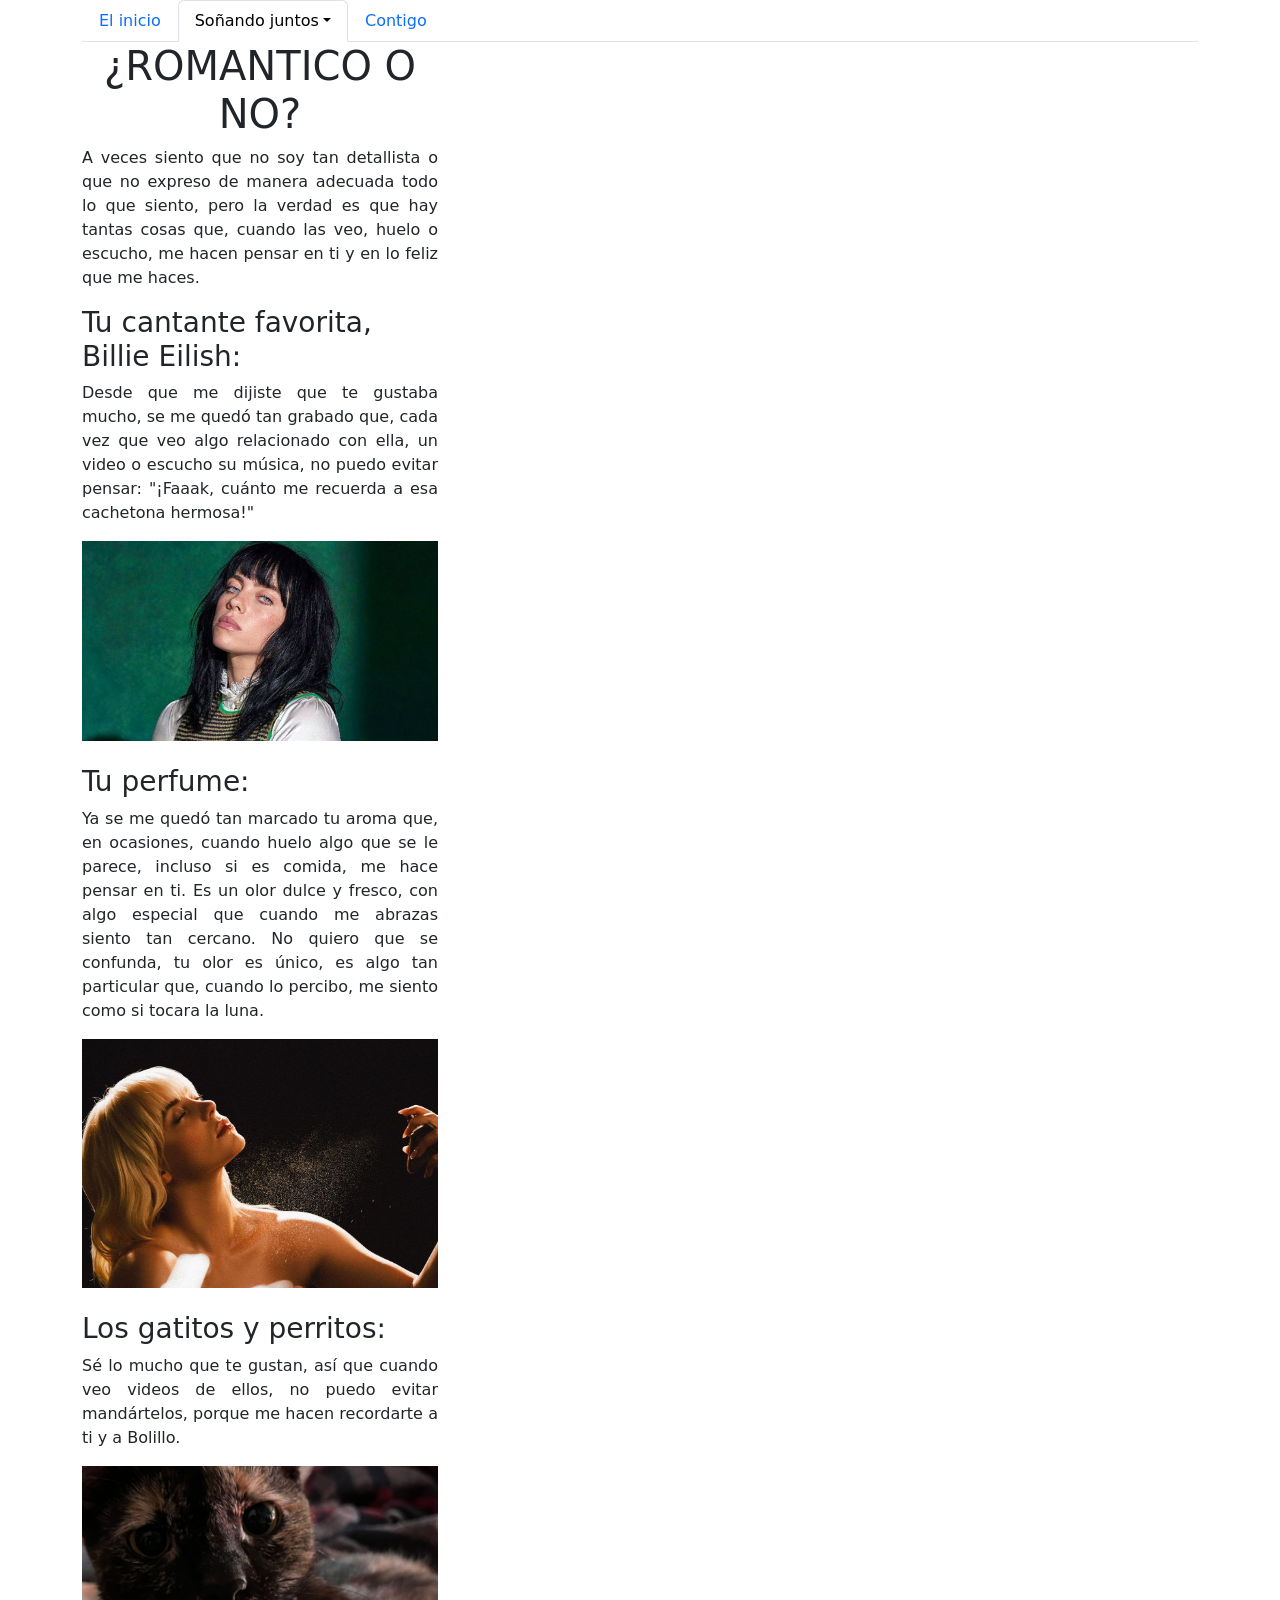
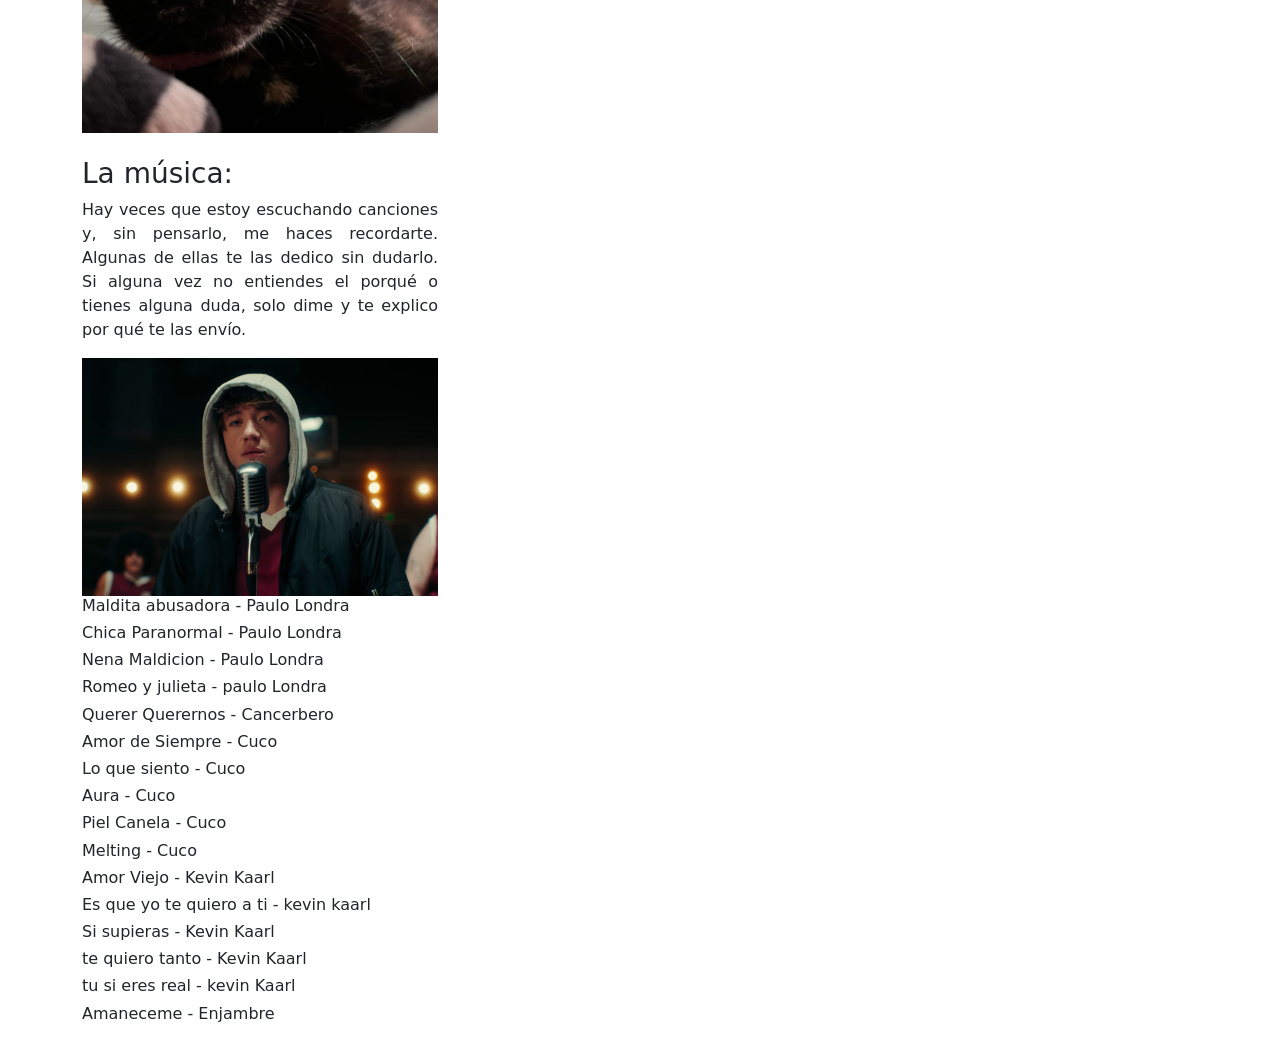
==== Romantic.html @ 0a21075e "Add files via upload" ====
<!doctype html>
<html lang="en">

<head>
  <link rel="stylesheet" href="estilos.css">
  <meta charset="utf-8">
  <meta name="viewport" content="width=device-width, initial-scale=1">
  <title>Bootstrap demo</title>
  <link href="https://cdn.jsdelivr.net/npm/bootstrap@5.3.3/dist/css/bootstrap.min.css" rel="stylesheet"
    integrity="sha384-QWTKZyjpPEjISv5WaRU9OFeRpok6YctnYmDr5pNlyT2bRjXh0JMhjY6hW+ALEwIH" crossorigin="anonymous">

  <!-- Cambio de pestaña-->
  <div class="container">
    <ul class="nav nav-tabs">
      <li class="nav-item">
        <a class="nav-link" aria-current="page" href="index.html">El inicio</a>
      </li>
      <li class="nav-item dropdown ">
        <a class="nav-link dropdown-toggle active" data-bs-toggle="dropdown" href="#" role="button"
          aria-expanded="false">Soñando juntos</a>
        <ul class="dropdown-menu">
          <li><a class="dropdown-item" href="Photos.html">Nuestras fotos</a></li>
          <li><a class="dropdown-item" href="Date.html">Primera cita</a></li>
          <li><a class="dropdown-item active" href="Romantic.html">¿Es romatico?</a></li>
          <li>
            <hr class="dropdown-divider">
          </li>
          <li><a class="dropdown-item" href="Story.html">¿Escribimos una historia de amor?</a></li>
        </ul>
      </li>
      <li class="nav-item">
        <a class="nav-link" href="world.html">Contigo</a>
      </li>
    </ul>
  </div> <!-- End -->
</head>


<body>
  <section class="container">
    <div class="row">
      <div class="col-sm-12 col-md-6 col-lg-4">
        <center>
          <h1>¿ROMANTICO O NO?</h1>
        </center>

        <p class="justificado">A veces siento que no soy tan detallista o que no expreso de manera adecuada todo lo que
          siento, pero la
          verdad es que hay tantas cosas que, cuando las veo, huelo o escucho, me hacen pensar en ti y en lo feliz que
          me haces.</p>

        <h3>Tu cantante favorita, Billie Eilish: </h3>
        <p class="justificado">Desde que me dijiste que te gustaba mucho, se me quedó tan grabado que, cada vez que veo
          algo relacionado con
          ella, un video o escucho su música, no puedo evitar pensar: "¡Faaak, cuánto me recuerda a esa cachetona
          hermosa!"</p>
        <center><img src="billie2.jpg" class="img-fluid" alt="..."></center>

        <br>

        <h3>Tu perfume:</h3>
        <p class="justificado">Ya se me quedó tan marcado tu aroma que, en ocasiones, cuando huelo algo que se le
          parece, incluso si es
          comida, me hace pensar en ti. Es un olor dulce y fresco, con algo especial que cuando me abrazas siento tan
          cercano. No quiero que se confunda, tu olor es único, es algo tan particular que, cuando lo percibo, me siento
          como si tocara la luna.</p>
        <center><img src="perfume.jpg" class="img-fluid" alt="..."></center>

        <br>

        <h3>Los gatitos y perritos:</h3>
        <p class="justificado">Sé lo mucho que te gustan, así que cuando veo videos de ellos, no puedo evitar
          mandártelos, porque me hacen recordarte a ti y a Bolillo.</p>
        <center><img src="bolillo.jpg" class="img-fluid" alt="..."></center>

        <br>

        <h3>La música:</h3>
        <p class="justificado">Hay veces que estoy escuchando canciones y, sin pensarlo, me haces recordarte. Algunas de
          ellas te las dedico sin dudarlo. Si alguna vez no entiendes el porqué o tienes alguna duda, solo dime y te
          explico por qué te las envío.</p>
        <center><img src="pau.jpg" class="img-fluid" alt="..."></center>
        <h6>Maldita abusadora - Paulo Londra</h6>
        <h6>Chica Paranormal - Paulo Londra</h6>
        <h6>Nena Maldicion - Paulo Londra</h6>
        <h6>Romeo y julieta - paulo Londra</h6>
        <h6>Querer Querernos - Cancerbero</h6>
        <h6>Amor de Siempre - Cuco</h6>
        <h6>Lo que siento - Cuco</h6>
        <h6>Aura - Cuco</h6>
        <h6>Piel Canela - Cuco</h6>
        <h6>Melting - Cuco</h6>
        <h6>Amor Viejo - Kevin Kaarl</h6>
        <h6>Es que yo te quiero a ti - kevin kaarl</h6>
        <h6>Si supieras - Kevin Kaarl</h6>
        <h6>te quiero tanto - Kevin Kaarl</h6>
        <h6>tu si eres real - kevin Kaarl</h6>
        <h6>Amaneceme - Enjambre</h6>

        <br>

      </div>
    </div>
  </section>


  <script src="https://cdn.jsdelivr.net/npm/bootstrap@5.3.3/dist/js/bootstrap.bundle.min.js"
    integrity="sha384-YvpcrYf0tY3lHB60NNkmXc5s9fDVZLESaAA55NDzOxhy9GkcIdslK1eN7N6jIeHz"
    crossorigin="anonymous"></script>
</body>

</html>
---- estilos.css ----
.justificado {
    text-align: justify;
  }
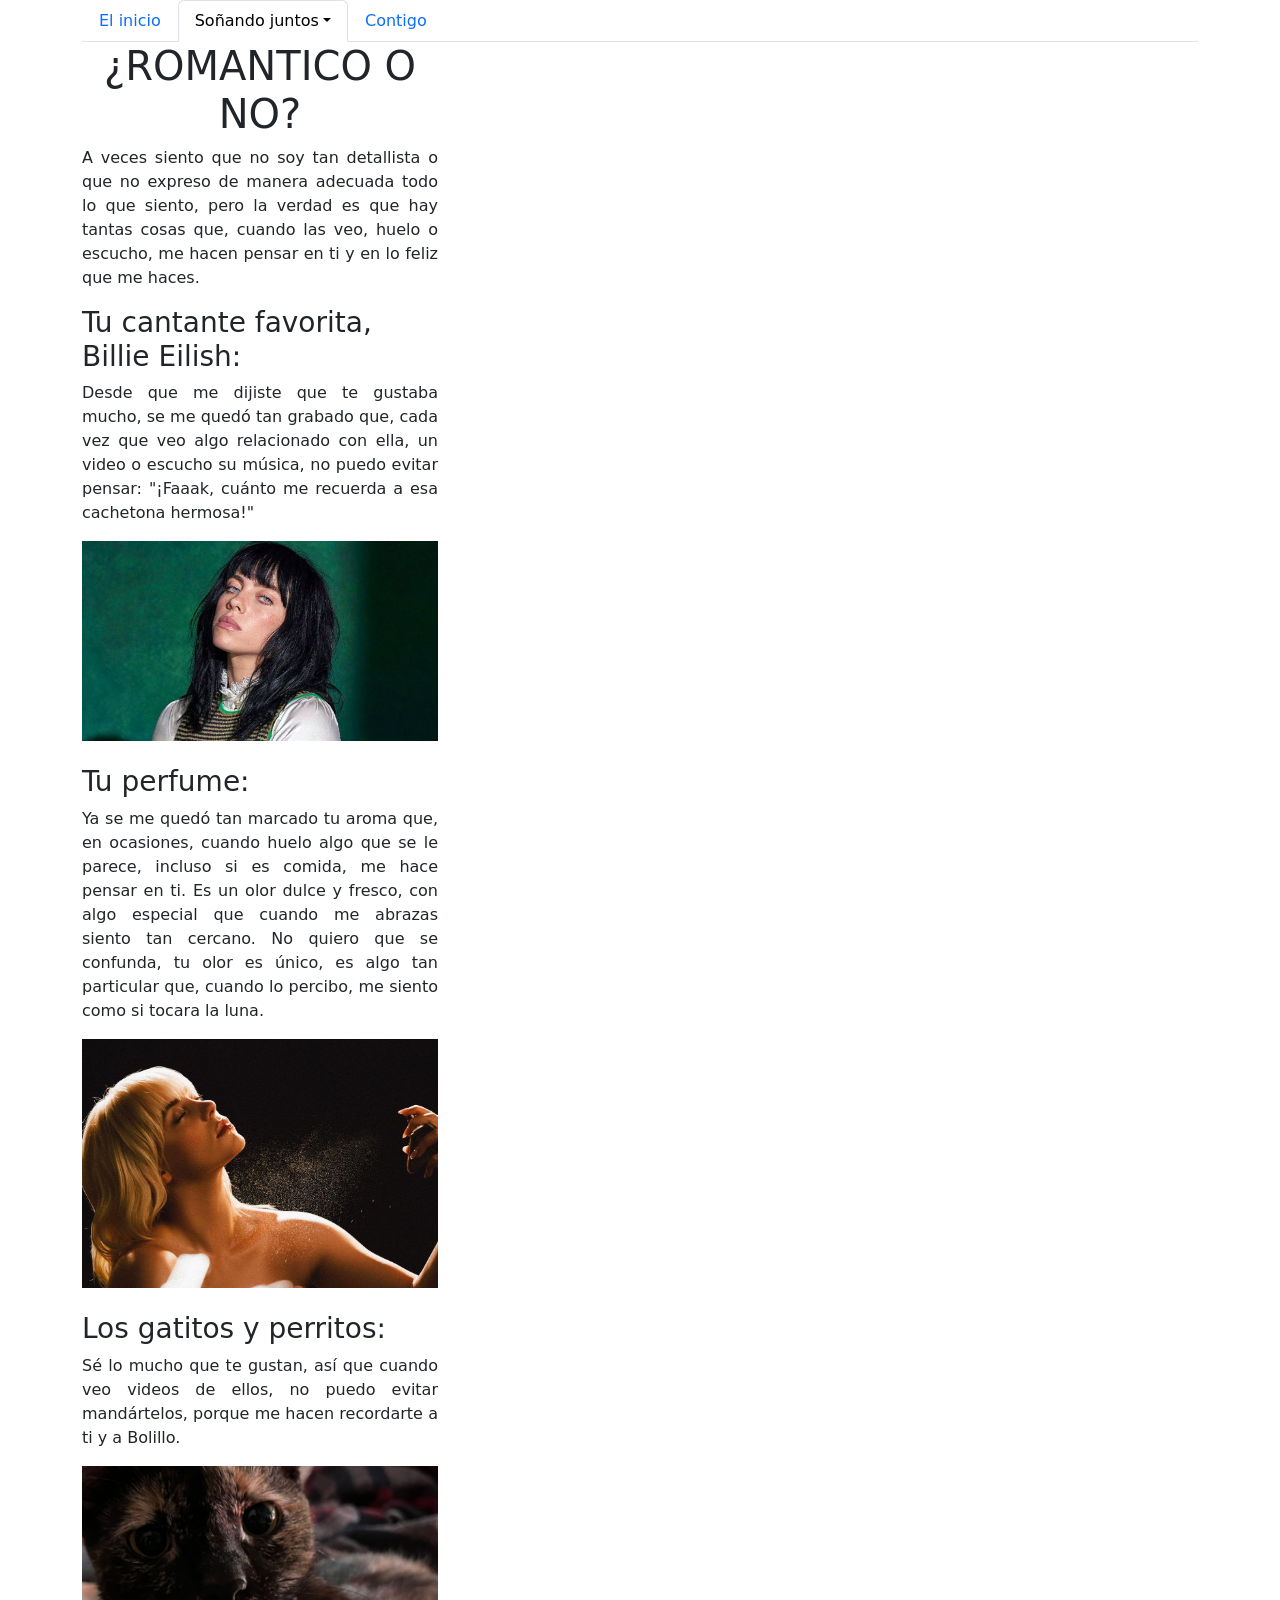
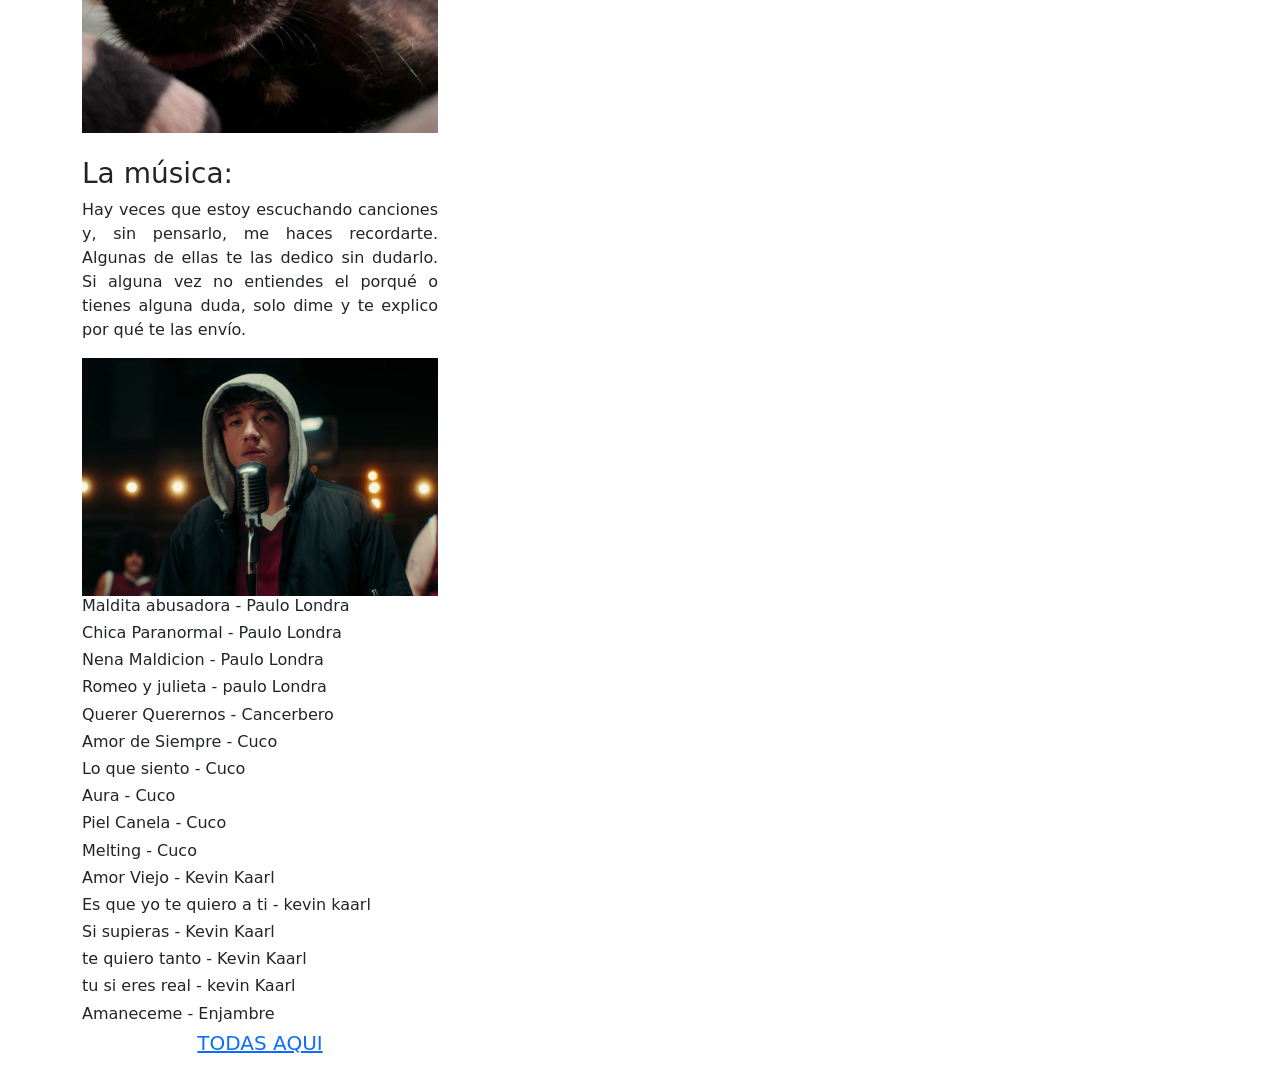
==== commit 0f04bc94: "Add files via upload" ====
--- a/Romantic.html
+++ b/Romantic.html
@@ -80,7 +80,7 @@
           ellas te las dedico sin dudarlo. Si alguna vez no entiendes el porqué o tienes alguna duda, solo dime y te
           explico por qué te las envío.</p>
         <center><img src="pau.jpg" class="img-fluid" alt="..."></center>
-        <h6>Maldita abusadora - Paulo Londra</h6>
+        <h6><a>Maldita abusadora - Paulo Londra</a>
         <h6>Chica Paranormal - Paulo Londra</h6>
         <h6>Nena Maldicion - Paulo Londra</h6>
         <h6>Romeo y julieta - paulo Londra</h6>
@@ -96,7 +96,11 @@
         <h6>te quiero tanto - Kevin Kaarl</h6>
         <h6>tu si eres real - kevin Kaarl</h6>
         <h6>Amaneceme - Enjambre</h6>
-
+        <center>
+        <h5>
+          <a href="https://open.spotify.com/playlist/04I0IXWA0souZ4trnOPnEl?si=OvGWksbOReaMD7nPqI0IlA" class="playlist">TODAS AQUI</a>
+        </h5>
+        </center>
         <br>
 
       </div>
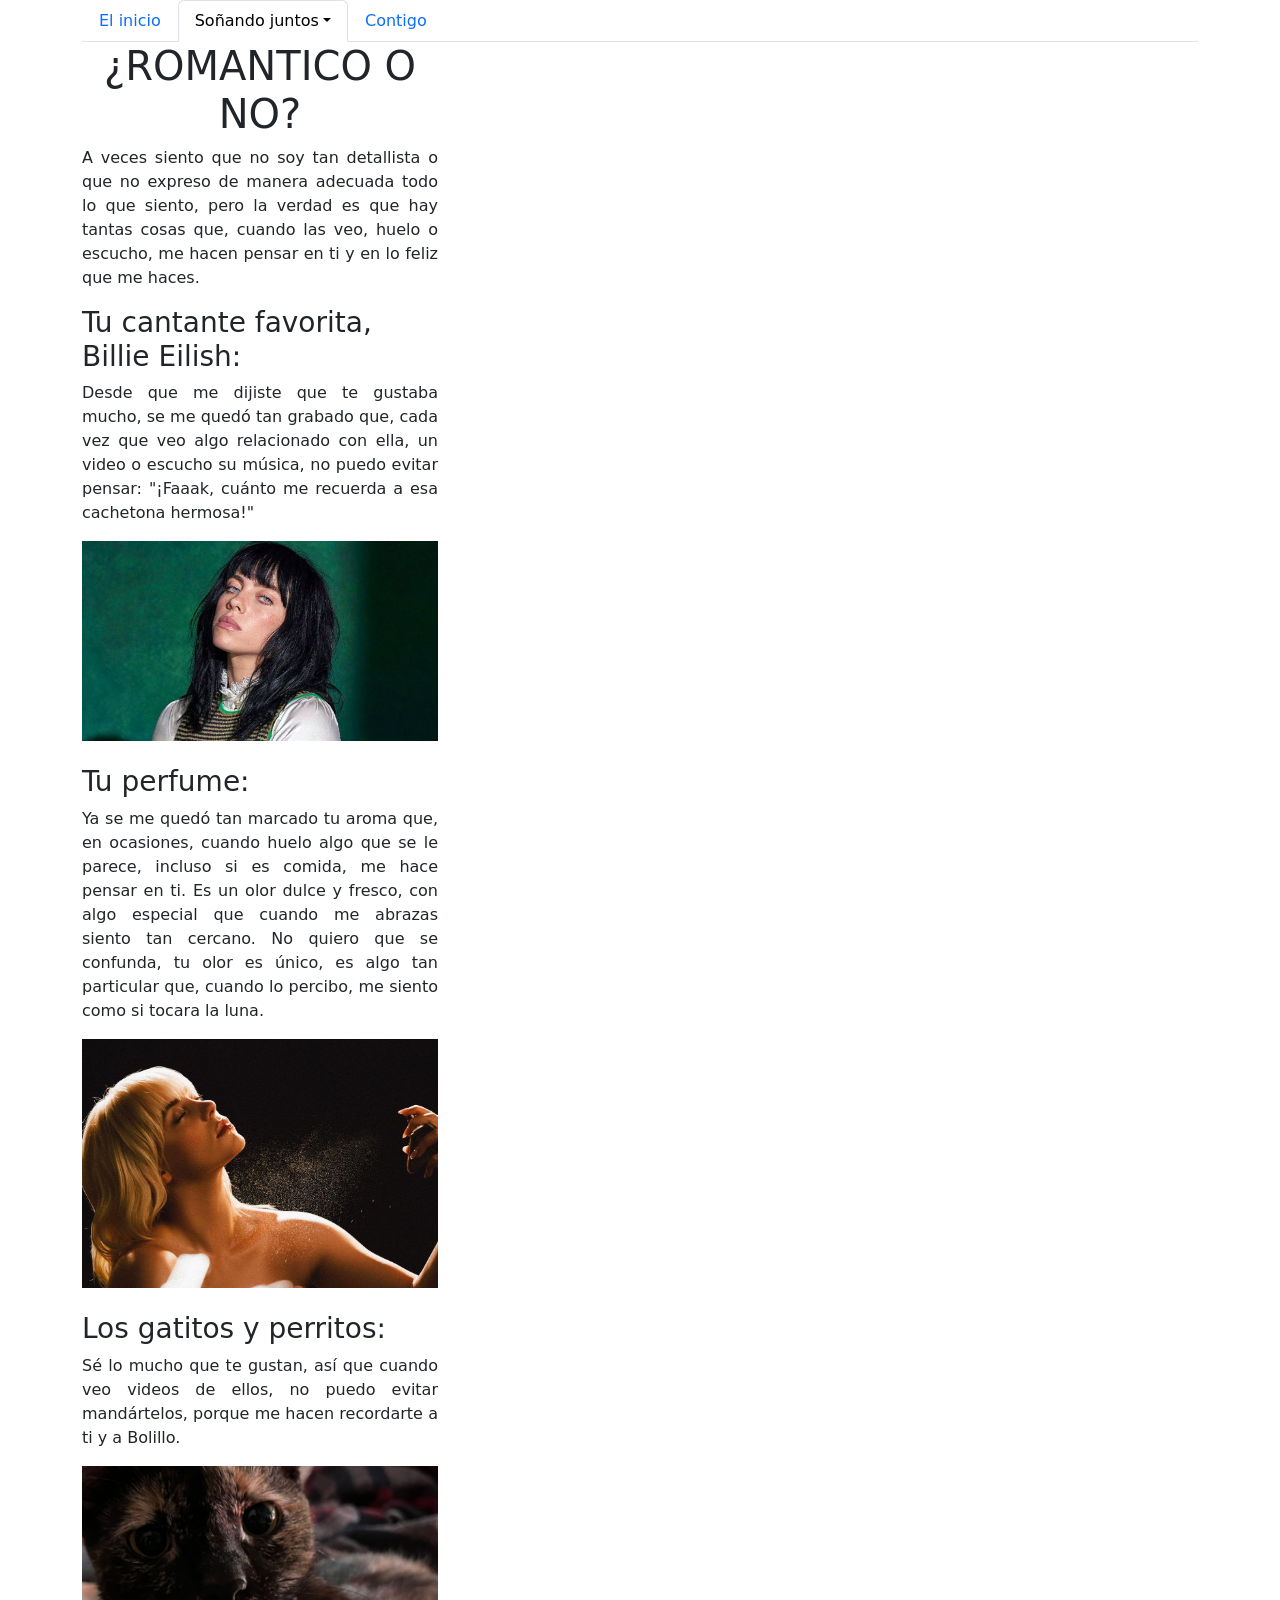
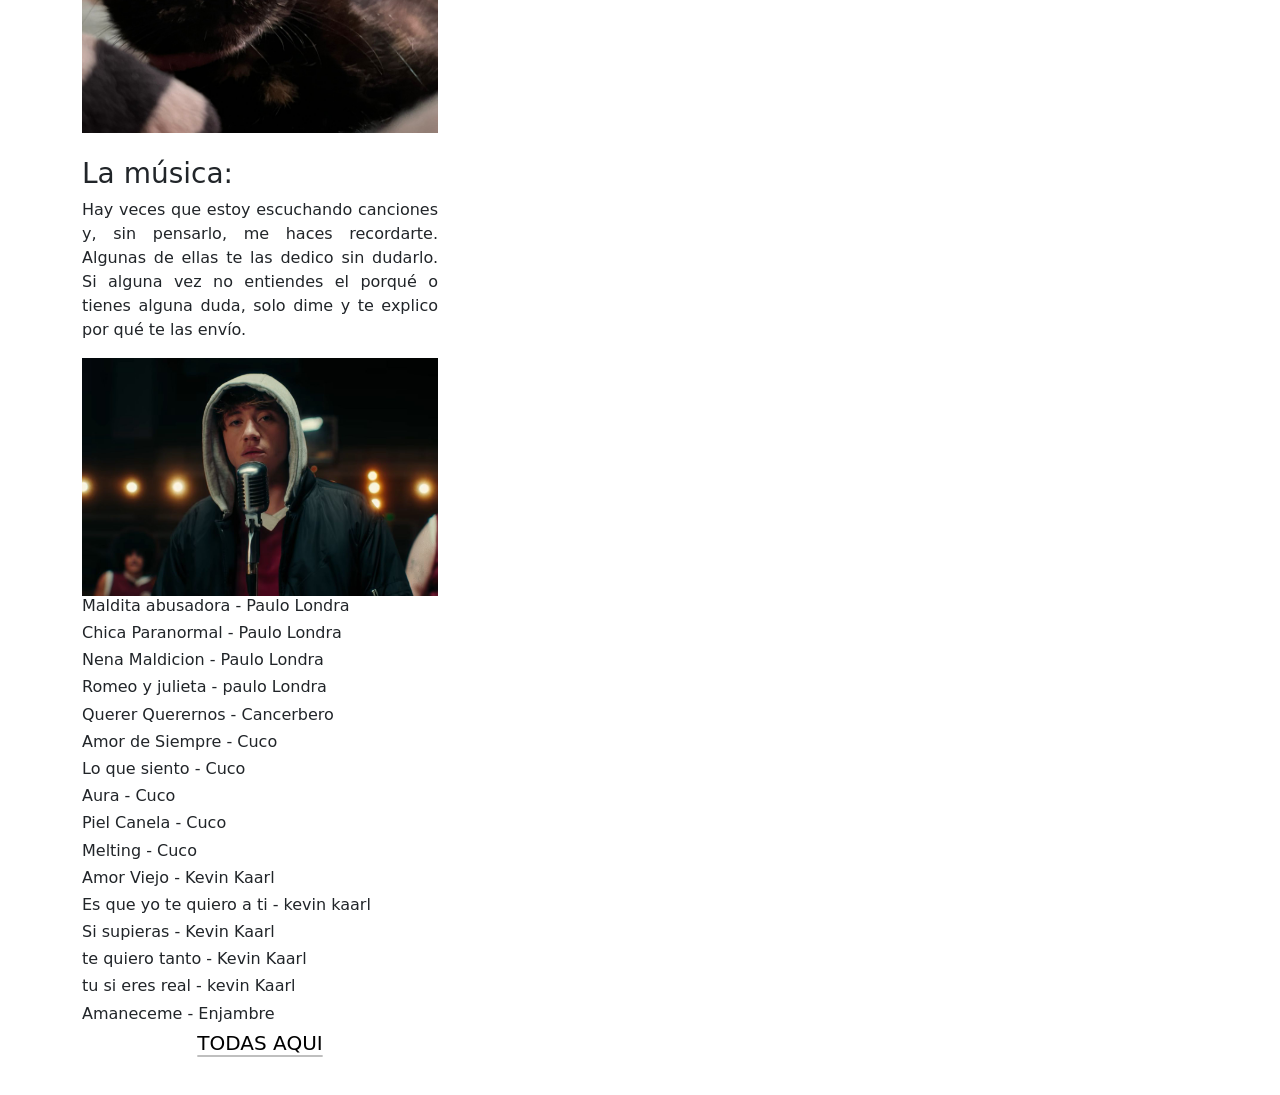
==== commit 643f6673: "Add files via upload" ====
--- a/Romantic.html
+++ b/Romantic.html
@@ -98,7 +98,7 @@
         <h6>Amaneceme - Enjambre</h6>
         <center>
         <h5>
-          <a href="https://open.spotify.com/playlist/04I0IXWA0souZ4trnOPnEl?si=OvGWksbOReaMD7nPqI0IlA" class="playlist">TODAS AQUI</a>
+          <p><a href="https://open.spotify.com/playlist/04I0IXWA0souZ4trnOPnEl?si=OvGWksbOReaMD7nPqI0IlA" class="link-body-emphasis link-offset-2 link-underline-opacity-25 link-underline-opacity-75-hover">TODAS AQUI</a></p>
         </h5>
         </center>
         <br>
